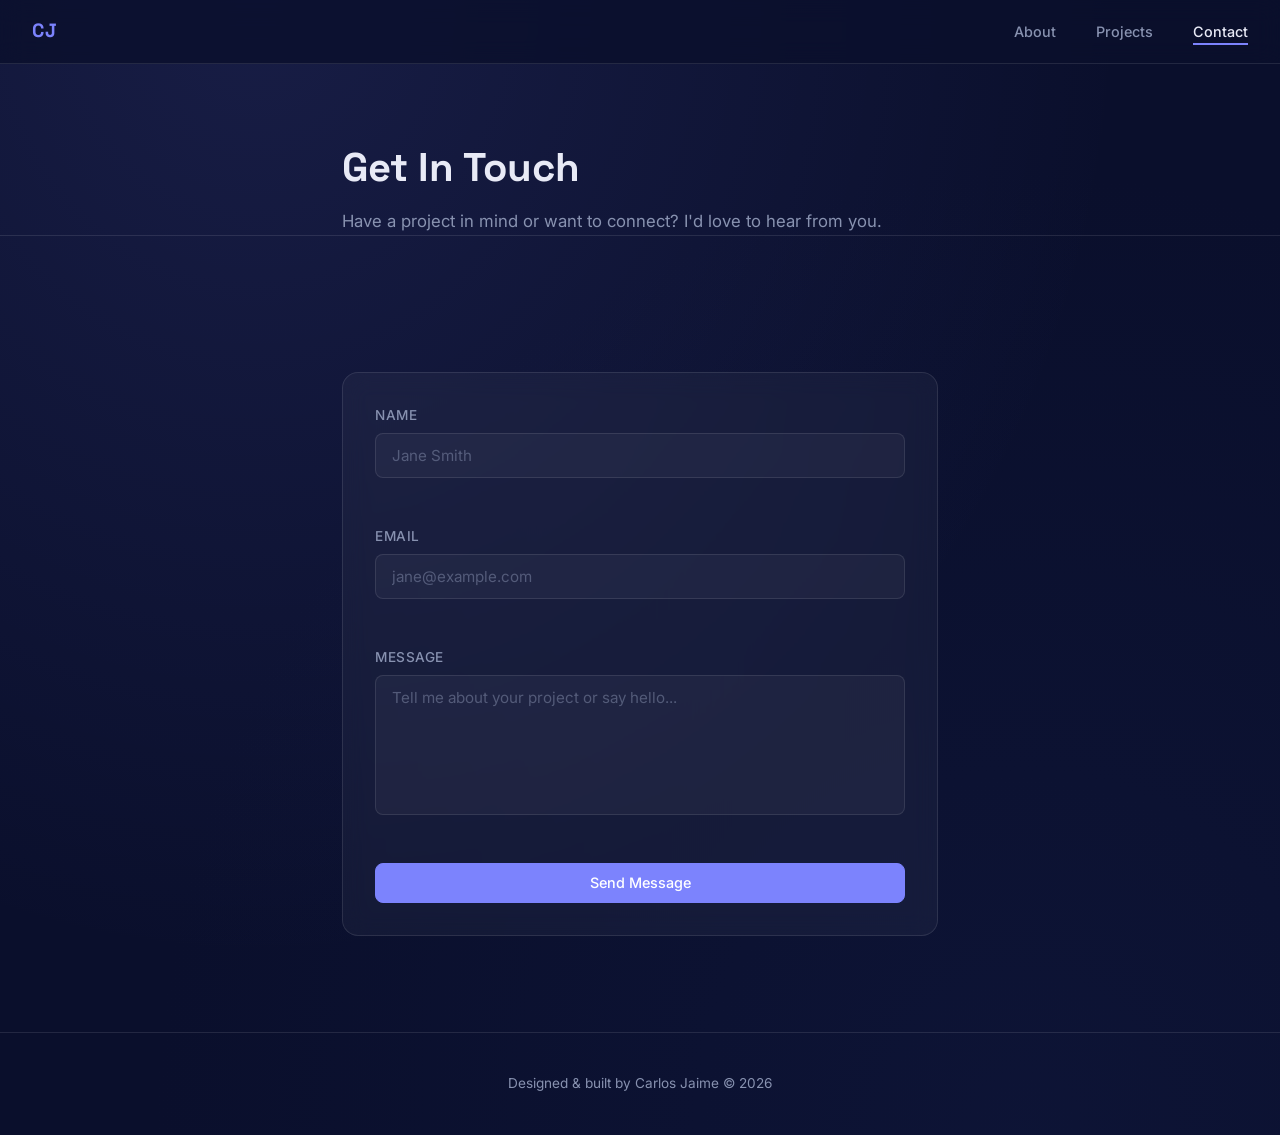
==== contact.html @ a00077f0 "Initial portfolio site — 3-page glass-morphism layout - index.html: About Me with hero, bio grid, an" ====
<!DOCTYPE html>
<html lang="en">
<head>
  <meta charset="UTF-8">
  <meta name="viewport" content="width=device-width, initial-scale=1.0">
  <meta name="description" content="Get in touch with Carlos Jaime — developer open to new opportunities.">
  <title>Contact — Carlos Jaime</title>
  <link rel="stylesheet" href="css/style.css">
</head>
<body>

  <!-- ── Navigation ─────────────────────────────────────────────────────── -->
  <header>
    <nav class="nav" role="navigation" aria-label="Main navigation">
      <a href="index.html" class="nav__brand">CJ</a>
      <button class="nav__toggle" aria-label="Toggle navigation" aria-expanded="false">&#9776;</button>
      <ul class="nav__links">
        <li><a href="index.html"    class="nav__link">About</a></li>
        <li><a href="projects.html" class="nav__link">Projects</a></li>
        <li><a href="contact.html"  class="nav__link">Contact</a></li>
      </ul>
    </nav>
  </header>

  <main>

    <!-- ── Page Header ────────────────────────────────────────────────────── -->
    <section class="contact-hero section" aria-label="Contact introduction">
      <div class="container--narrow">
        <h1 class="page-title">Get In Touch</h1>
        <p class="page-subtitle">
          Have a project in mind or want to connect? I'd love to hear from you.
        </p>
      </div>
    </section>

    <!-- ── Contact Form ───────────────────────────────────────────────────── -->
    <section class="contact section">
      <div class="container--narrow">

        <form class="contact-form glass-card" id="contactForm" novalidate>

          <div class="form-group">
            <label class="form-label" for="name">Name</label>
            <input
              class="form-input"
              type="text"
              id="name"
              name="name"
              placeholder="Jane Smith"
              autocomplete="name"
            >
            <span class="form-error" id="name-error" role="alert" aria-live="polite"></span>
          </div>

          <div class="form-group">
            <label class="form-label" for="email">Email</label>
            <input
              class="form-input"
              type="email"
              id="email"
              name="email"
              placeholder="jane@example.com"
              autocomplete="email"
            >
            <span class="form-error" id="email-error" role="alert" aria-live="polite"></span>
          </div>

          <div class="form-group">
            <label class="form-label" for="message">Message</label>
            <textarea
              class="form-input form-input--textarea"
              id="message"
              name="message"
              placeholder="Tell me about your project or say hello..."
              rows="5"
            ></textarea>
            <span class="form-error" id="message-error" role="alert" aria-live="polite"></span>
          </div>

          <button class="btn btn--solid" type="submit">Send Message</button>

          <div class="form-success" id="formSuccess" hidden>
            Your message was sent — I'll be in touch soon!
          </div>

        </form>

      </div>
    </section>

  </main>

  <!-- ── Footer ─────────────────────────────────────────────────────────── -->
  <footer class="footer">
    <p class="footer__text">Designed &amp; built by Carlos Jaime &copy; 2026</p>
  </footer>

  <script src="js/main.js"></script>
</body>
</html>
---- css/style.css ----
@import url('https://fonts.googleapis.com/css2?family=Inter:wght@300;400;500&family=Space+Grotesk:wght@500;600;700&display=swap');

/* ─── Variables ─────────────────────────────────────────────────────────── */
:root {
  --color-bg:           #0a0f2c;
  --color-bg-mid:       #0e1538;
  --color-bg-surface:   rgba(255, 255, 255, 0.04);
  --color-text-primary: #e8eaf6;
  --color-text-muted:   #8892b0;
  --color-accent:       #7c83fd;
  --color-accent-glow:  rgba(124, 131, 253, 0.25);
  --color-glass-border: rgba(255, 255, 255, 0.10);
  --color-nav-bg:       rgba(10, 15, 44, 0.80);
  --color-error:        #f87171;

  --font-display: 'Space Grotesk', sans-serif;
  --font-body:    'Inter', sans-serif;

  --radius-card: 16px;
  --radius-btn:  8px;
  --radius-input: 8px;

  --blur-glass: blur(12px);

  --transition-base: 0.25s ease;
  --transition-slow: 0.45s ease;

  --space-section: 6rem;
  --space-gap:     2rem;
}

/* ─── Reset ─────────────────────────────────────────────────────────────── */
*, *::before, *::after { box-sizing: border-box; margin: 0; padding: 0; }
html { scroll-behavior: smooth; }

body {
  font-family: var(--font-body);
  font-weight: 400;
  color: var(--color-text-primary);
  background-color: var(--color-bg);
  background-image: radial-gradient(ellipse at 20% 0%, rgba(124, 131, 253, 0.12) 0%, transparent 60%),
                    radial-gradient(ellipse at 80% 100%, rgba(14, 21, 56, 0.8) 0%, transparent 60%);
  min-height: 100vh;
  line-height: 1.6;
  -webkit-font-smoothing: antialiased;
}

img { display: block; max-width: 100%; }
a { color: inherit; text-decoration: none; }
ul { list-style: none; }
button { font-family: inherit; cursor: pointer; }

/* ─── Layout Utilities ───────────────────────────────────────────────────── */
.container {
  max-width: 1100px;
  margin: 0 auto;
  padding: 0 2rem;
}

.container--narrow {
  max-width: 660px;
  margin: 0 auto;
  padding: 0 2rem;
}

.section {
  padding: var(--space-section) 0;
}

.section-title,
.page-title {
  font-family: var(--font-display);
  font-weight: 700;
  font-size: clamp(1.75rem, 4vw, 2.5rem);
  color: var(--color-text-primary);
  margin-bottom: 0.5rem;
}

.section-title::after {
  content: '';
  display: block;
  width: 48px;
  height: 3px;
  background: var(--color-accent);
  border-radius: 2px;
  margin-top: 0.6rem;
}

.page-subtitle {
  color: var(--color-text-muted);
  font-size: 1.05rem;
  margin-top: 0.5rem;
}

/* ─── Navigation ─────────────────────────────────────────────────────────── */
.nav {
  position: sticky;
  top: 0;
  z-index: 100;
  background: var(--color-nav-bg);
  backdrop-filter: var(--blur-glass);
  -webkit-backdrop-filter: var(--blur-glass);
  border-bottom: 1px solid var(--color-glass-border);
  display: flex;
  align-items: center;
  justify-content: space-between;
  padding: 1rem 2rem;
  transition: box-shadow var(--transition-base);
}

.nav--scrolled {
  box-shadow: 0 4px 32px rgba(0, 0, 0, 0.45);
}

.nav__brand {
  font-family: var(--font-display);
  font-weight: 700;
  font-size: 1.2rem;
  color: var(--color-accent);
  letter-spacing: 0.03em;
}

.nav__links {
  display: flex;
  gap: 2.5rem;
}

.nav__link {
  font-size: 0.9rem;
  font-weight: 500;
  color: var(--color-text-muted);
  padding-bottom: 3px;
  border-bottom: 2px solid transparent;
  transition: color var(--transition-base), border-color var(--transition-base);
}

.nav__link:hover,
.nav__link--active {
  color: var(--color-text-primary);
  border-bottom-color: var(--color-accent);
}

.nav__toggle {
  display: none;
  background: none;
  border: 1px solid var(--color-glass-border);
  border-radius: 6px;
  color: var(--color-text-primary);
  font-size: 1.2rem;
  padding: 0.3rem 0.6rem;
  line-height: 1;
  transition: border-color var(--transition-base);
}

.nav__toggle:hover {
  border-color: var(--color-accent);
  color: var(--color-accent);
}

/* ─── Glass Card ─────────────────────────────────────────────────────────── */
.glass-card {
  background: var(--color-bg-surface);
  border: 1px solid var(--color-glass-border);
  border-radius: var(--radius-card);
  backdrop-filter: var(--blur-glass);
  -webkit-backdrop-filter: var(--blur-glass);
  padding: 2rem;
  transition: transform var(--transition-base),
              box-shadow var(--transition-base),
              border-color var(--transition-base),
              opacity 0.5s ease;
}

.glass-card:hover {
  transform: translateY(-4px);
  box-shadow: 0 8px 40px var(--color-accent-glow);
  border-color: rgba(124, 131, 253, 0.28);
}

/* ─── Buttons ────────────────────────────────────────────────────────────── */
.btn {
  display: inline-block;
  font-family: var(--font-body);
  font-weight: 500;
  font-size: 0.9rem;
  padding: 0.65rem 1.5rem;
  border-radius: var(--radius-btn);
  border: 1px solid var(--color-accent);
  background: transparent;
  color: var(--color-accent);
  cursor: pointer;
  transition: background var(--transition-base),
              color var(--transition-base),
              box-shadow var(--transition-base),
              transform var(--transition-base);
}

.btn:hover {
  background: var(--color-accent);
  color: #fff;
  box-shadow: 0 0 24px var(--color-accent-glow);
  transform: translateY(-1px);
}

.btn--solid {
  background: var(--color-accent);
  color: #fff;
}

.btn--solid:hover {
  background: transparent;
  color: var(--color-accent);
}

/* ─── Skill Chip ─────────────────────────────────────────────────────────── */
.skill-chip {
  display: inline-block;
  font-size: 0.8rem;
  font-weight: 500;
  color: var(--color-text-muted);
  background: var(--color-bg-surface);
  border: 1px solid var(--color-glass-border);
  border-radius: 100px;
  padding: 0.3rem 0.85rem;
  transition: color var(--transition-base),
              border-color var(--transition-base),
              opacity 0.5s ease,
              transform 0.5s ease;
}

.skill-chip:hover {
  color: var(--color-accent);
  border-color: rgba(124, 131, 253, 0.4);
}

/* ─── Scroll Reveal ──────────────────────────────────────────────────────── */
.glass-card,
.skill-chip {
  opacity: 0;
  transform: translateY(20px);
}

.glass-card.visible,
.skill-chip.visible {
  opacity: 1;
  transform: translateY(0);
}

/* ─── Footer ─────────────────────────────────────────────────────────────── */
.footer {
  border-top: 1px solid var(--color-glass-border);
  padding: 2.5rem 2rem;
  text-align: center;
}

.footer__text {
  font-size: 0.85rem;
  color: var(--color-text-muted);
}

/* ═══════════════════════════════════════════════════════════════════════════
   INDEX.HTML — About Me
═══════════════════════════════════════════════════════════════════════════ */

/* Hero */
.hero {
  position: relative;
  min-height: 100svh;
  min-height: 100vh;
  display: flex;
  align-items: center;
  justify-content: center;
  overflow: hidden;
  padding: 2rem;
}

.hero::before {
  content: '';
  position: absolute;
  top: -20%;
  right: -10%;
  width: 600px;
  height: 600px;
  background: radial-gradient(circle, rgba(124, 131, 253, 0.18) 0%, transparent 70%);
  filter: blur(40px);
  pointer-events: none;
  animation: orb-float 8s ease-in-out infinite;
}

@keyframes orb-float {
  0%, 100% { transform: translateY(0) scale(1); }
  50%       { transform: translateY(-30px) scale(1.05); }
}

.hero__content {
  text-align: center;
  max-width: 720px;
  position: relative;
  z-index: 1;
}

.hero__greeting {
  font-size: 1rem;
  color: var(--color-text-muted);
  letter-spacing: 0.15em;
  text-transform: uppercase;
  margin-bottom: 0.5rem;
}

.hero__name {
  font-family: var(--font-display);
  font-weight: 700;
  font-size: clamp(2.8rem, 8vw, 5.5rem);
  line-height: 1.1;
  background: linear-gradient(135deg, #e8eaf6 30%, var(--color-accent));
  -webkit-background-clip: text;
  -webkit-text-fill-color: transparent;
  background-clip: text;
  margin-bottom: 1rem;
}

.hero__tagline {
  font-size: clamp(1rem, 2.5vw, 1.2rem);
  color: var(--color-text-muted);
  max-width: 520px;
  margin: 0 auto 2.5rem;
  line-height: 1.7;
}

.hero__actions {
  display: flex;
  gap: 1rem;
  justify-content: center;
  flex-wrap: wrap;
}

/* Bio */
.bio {
  border-top: 1px solid var(--color-glass-border);
}

.bio__grid {
  display: grid;
  grid-template-columns: 1fr 340px;
  gap: 3rem;
  align-items: start;
  margin-top: 2.5rem;
}

.bio__text p {
  color: var(--color-text-muted);
  line-height: 1.8;
  margin-bottom: 1.2rem;
  font-size: 1.05rem;
}

.bio__text p:last-child { margin-bottom: 0; }

.bio__image-card {
  aspect-ratio: 3 / 4;
  display: flex;
  align-items: center;
  justify-content: center;
  text-align: center;
  padding: 0;
  overflow: hidden;
}

.bio__image-card img {
  width: 100%;
  height: 100%;
  object-fit: cover;
  border-radius: var(--radius-card);
}

.bio__img-label {
  font-size: 0.85rem;
  color: var(--color-text-muted);
  font-style: italic;
}

/* Skills */
.skills {
  border-top: 1px solid var(--color-glass-border);
}

.skills__grid {
  display: flex;
  flex-wrap: wrap;
  gap: 0.75rem;
  margin-top: 2rem;
}

/* ═══════════════════════════════════════════════════════════════════════════
   PROJECTS.HTML
═══════════════════════════════════════════════════════════════════════════ */

.projects-hero {
  padding: calc(var(--space-section) * 0.75) 0 0;
}

.projects {
  border-top: 1px solid var(--color-glass-border);
}

.projects__grid {
  display: grid;
  grid-template-columns: repeat(auto-fill, minmax(300px, 1fr));
  gap: var(--space-gap);
  margin-top: 2.5rem;
}

.project-card {
  padding: 0;
  display: flex;
  flex-direction: column;
  overflow: hidden;
}

.project-card__image-wrap {
  height: 200px;
  background: linear-gradient(135deg, rgba(124, 131, 253, 0.1), rgba(14, 21, 56, 0.6));
  display: flex;
  align-items: center;
  justify-content: center;
  border-bottom: 1px solid var(--color-glass-border);
}

.project-card__img-label {
  font-size: 0.8rem;
  color: var(--color-text-muted);
  font-style: italic;
  letter-spacing: 0.05em;
}

.project-card__body {
  padding: 1.5rem;
  display: flex;
  flex-direction: column;
  gap: 0.85rem;
  flex: 1;
}

.project-card__title {
  font-family: var(--font-display);
  font-weight: 600;
  font-size: 1.1rem;
  color: var(--color-text-primary);
}

.project-card__desc {
  font-size: 0.9rem;
  color: var(--color-text-muted);
  line-height: 1.65;
  flex: 1;
}

.project-card__tags {
  display: flex;
  flex-wrap: wrap;
  gap: 0.5rem;
}

.project-card__links {
  display: flex;
  gap: 0.75rem;
  flex-wrap: wrap;
  margin-top: 0.25rem;
}

.project-card__links .btn {
  font-size: 0.82rem;
  padding: 0.5rem 1.1rem;
}

/* ═══════════════════════════════════════════════════════════════════════════
   CONTACT.HTML
═══════════════════════════════════════════════════════════════════════════ */

.contact-hero {
  padding: calc(var(--space-section) * 0.75) 0 0;
}

.contact {
  border-top: 1px solid var(--color-glass-border);
}

.contact-form {
  margin-top: 2.5rem;
  display: flex;
  flex-direction: column;
  gap: 1.5rem;
}

.form-group {
  display: flex;
  flex-direction: column;
  gap: 0.4rem;
}

.form-label {
  font-size: 0.85rem;
  font-weight: 500;
  color: var(--color-text-muted);
  letter-spacing: 0.04em;
  text-transform: uppercase;
}

.form-input {
  width: 100%;
  background: rgba(255, 255, 255, 0.04);
  border: 1px solid var(--color-glass-border);
  border-radius: var(--radius-input);
  color: var(--color-text-primary);
  font-family: var(--font-body);
  font-size: 0.95rem;
  padding: 0.75rem 1rem;
  transition: border-color var(--transition-base), box-shadow var(--transition-base);
  outline: none;
  resize: none;
}

.form-input::placeholder {
  color: rgba(136, 146, 176, 0.5);
}

.form-input:focus {
  border-color: var(--color-accent);
  box-shadow: 0 0 0 3px var(--color-accent-glow);
}

.form-input--error {
  border-color: var(--color-error);
  box-shadow: 0 0 0 3px rgba(248, 113, 113, 0.15);
}

.form-input--textarea {
  min-height: 140px;
}

.form-error {
  font-size: 0.8rem;
  color: var(--color-error);
  min-height: 1.1rem;
}

.form-success {
  text-align: center;
  padding: 1rem;
  border-radius: var(--radius-btn);
  background: rgba(124, 131, 253, 0.12);
  border: 1px solid rgba(124, 131, 253, 0.3);
  color: var(--color-accent);
  font-size: 0.95rem;
}

/* ═══════════════════════════════════════════════════════════════════════════
   RESPONSIVE — 768px
═══════════════════════════════════════════════════════════════════════════ */

@media (max-width: 768px) {
  :root {
    --space-section: 4rem;
    --space-gap: 1.25rem;
  }

  .container,
  .container--narrow {
    padding: 0 1.25rem;
  }

  /* Nav mobile */
  .nav {
    flex-wrap: wrap;
    padding: 1rem 1.25rem;
  }

  .nav__toggle {
    display: block;
  }

  .nav__links {
    display: none;
    flex-direction: column;
    gap: 0;
    width: 100%;
    margin-top: 0.75rem;
    border-top: 1px solid var(--color-glass-border);
    padding-top: 0.75rem;
  }

  .nav__links--open {
    display: flex;
  }

  .nav__link {
    padding: 0.6rem 0;
    border-bottom: none;
    border-left: 2px solid transparent;
    padding-left: 0.75rem;
  }

  .nav__link:hover,
  .nav__link--active {
    border-bottom: none;
    border-left-color: var(--color-accent);
  }

  /* Hero */
  .hero { padding: 1.5rem 1.25rem; }

  /* Bio grid */
  .bio__grid {
    grid-template-columns: 1fr;
    gap: 2rem;
  }

  .bio__image-card {
    aspect-ratio: 4 / 3;
    max-width: 340px;
    margin: 0 auto;
  }

  /* Projects */
  .projects__grid {
    grid-template-columns: 1fr;
  }

  /* Glass cards on touch: no hover lift (it sticks on mobile) */
  .glass-card:hover {
    transform: none;
  }
}
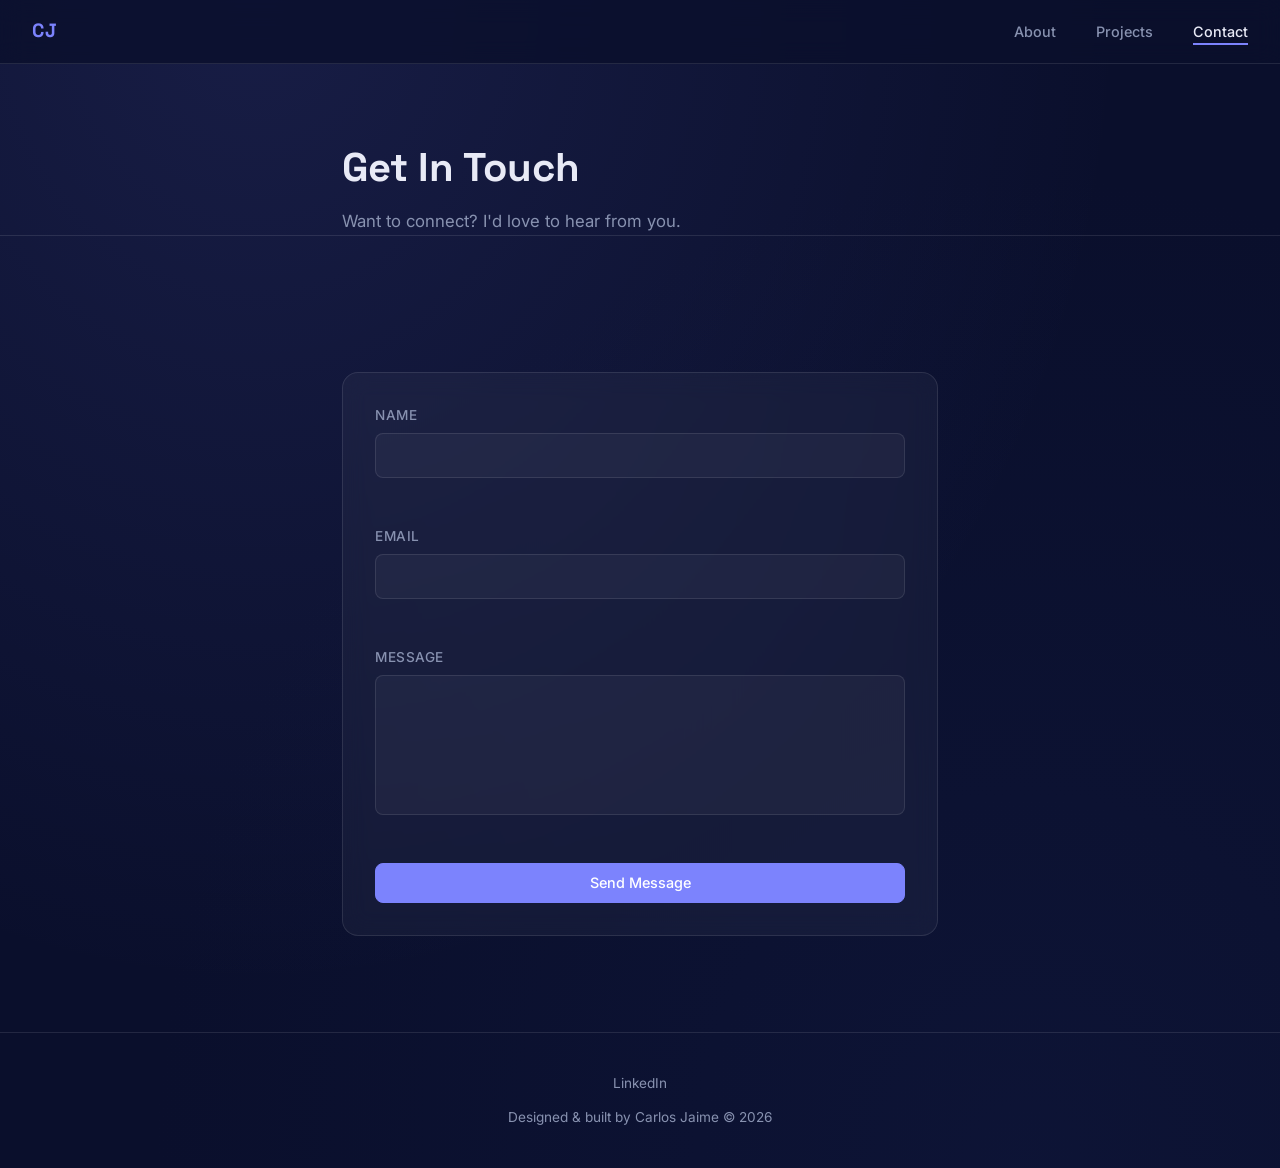
==== commit a552ddfe: "Add PHP contact form, security hardening, and LinkedIn link - contact.php: server-side validation, s" ====
--- a/contact.html
+++ b/contact.html
@@ -29,7 +29,7 @@
       <div class="container--narrow">
         <h1 class="page-title">Get In Touch</h1>
         <p class="page-subtitle">
-          Have a project in mind or want to connect? I'd love to hear from you.
+          Want to connect? I'd love to hear from you.
         </p>
       </div>
     </section>
@@ -40,6 +40,12 @@
 
         <form class="contact-form glass-card" id="contactForm" novalidate>
 
+          <!-- Honeypot — hidden from real users, bots fill it in -->
+          <div class="form-honeypot" aria-hidden="true">
+            <label for="website">Website</label>
+            <input type="text" id="website" name="website" tabindex="-1" autocomplete="off">
+          </div>
+
           <div class="form-group">
             <label class="form-label" for="name">Name</label>
             <input
@@ -47,7 +53,6 @@
               type="text"
               id="name"
               name="name"
-              placeholder="Jane Smith"
               autocomplete="name"
             >
             <span class="form-error" id="name-error" role="alert" aria-live="polite"></span>
@@ -60,7 +65,6 @@
               type="email"
               id="email"
               name="email"
-              placeholder="jane@example.com"
               autocomplete="email"
             >
             <span class="form-error" id="email-error" role="alert" aria-live="polite"></span>
@@ -72,7 +76,6 @@
               class="form-input form-input--textarea"
               id="message"
               name="message"
-              placeholder="Tell me about your project or say hello..."
               rows="5"
             ></textarea>
             <span class="form-error" id="message-error" role="alert" aria-live="polite"></span>
@@ -93,6 +96,9 @@
 
   <!-- ── Footer ─────────────────────────────────────────────────────────── -->
   <footer class="footer">
+    <div class="footer__links">
+      <a href="https://www.linkedin.com/in/carlos-jaime-/" class="footer__link" target="_blank" rel="noopener noreferrer">LinkedIn</a>
+    </div>
     <p class="footer__text">Designed &amp; built by Carlos Jaime &copy; 2026</p>
   </footer>
 
--- a/css/style.css
+++ b/css/style.css
@@ -258,6 +258,23 @@
   color: var(--color-text-muted);
 }
 
+.footer__links {
+  display: flex;
+  justify-content: center;
+  gap: 1.5rem;
+  margin-bottom: 0.75rem;
+}
+
+.footer__link {
+  font-size: 0.85rem;
+  color: var(--color-text-muted);
+  transition: color var(--transition-base);
+}
+
+.footer__link:hover {
+  color: var(--color-accent);
+}
+
 /* ═══════════════════════════════════════════════════════════════════════════
    INDEX.HTML — About Me
 ═══════════════════════════════════════════════════════════════════════════ */
@@ -544,6 +561,18 @@
   min-height: 1.1rem;
 }
 
+/* Honeypot — visually hidden but present in DOM so bots find it */
+.form-honeypot {
+  position: absolute;
+  left: -9999px;
+  width: 1px;
+  height: 1px;
+  overflow: hidden;
+  opacity: 0;
+  pointer-events: none;
+  tabindex: -1;
+}
+
 .form-success {
   text-align: center;
   padding: 1rem;
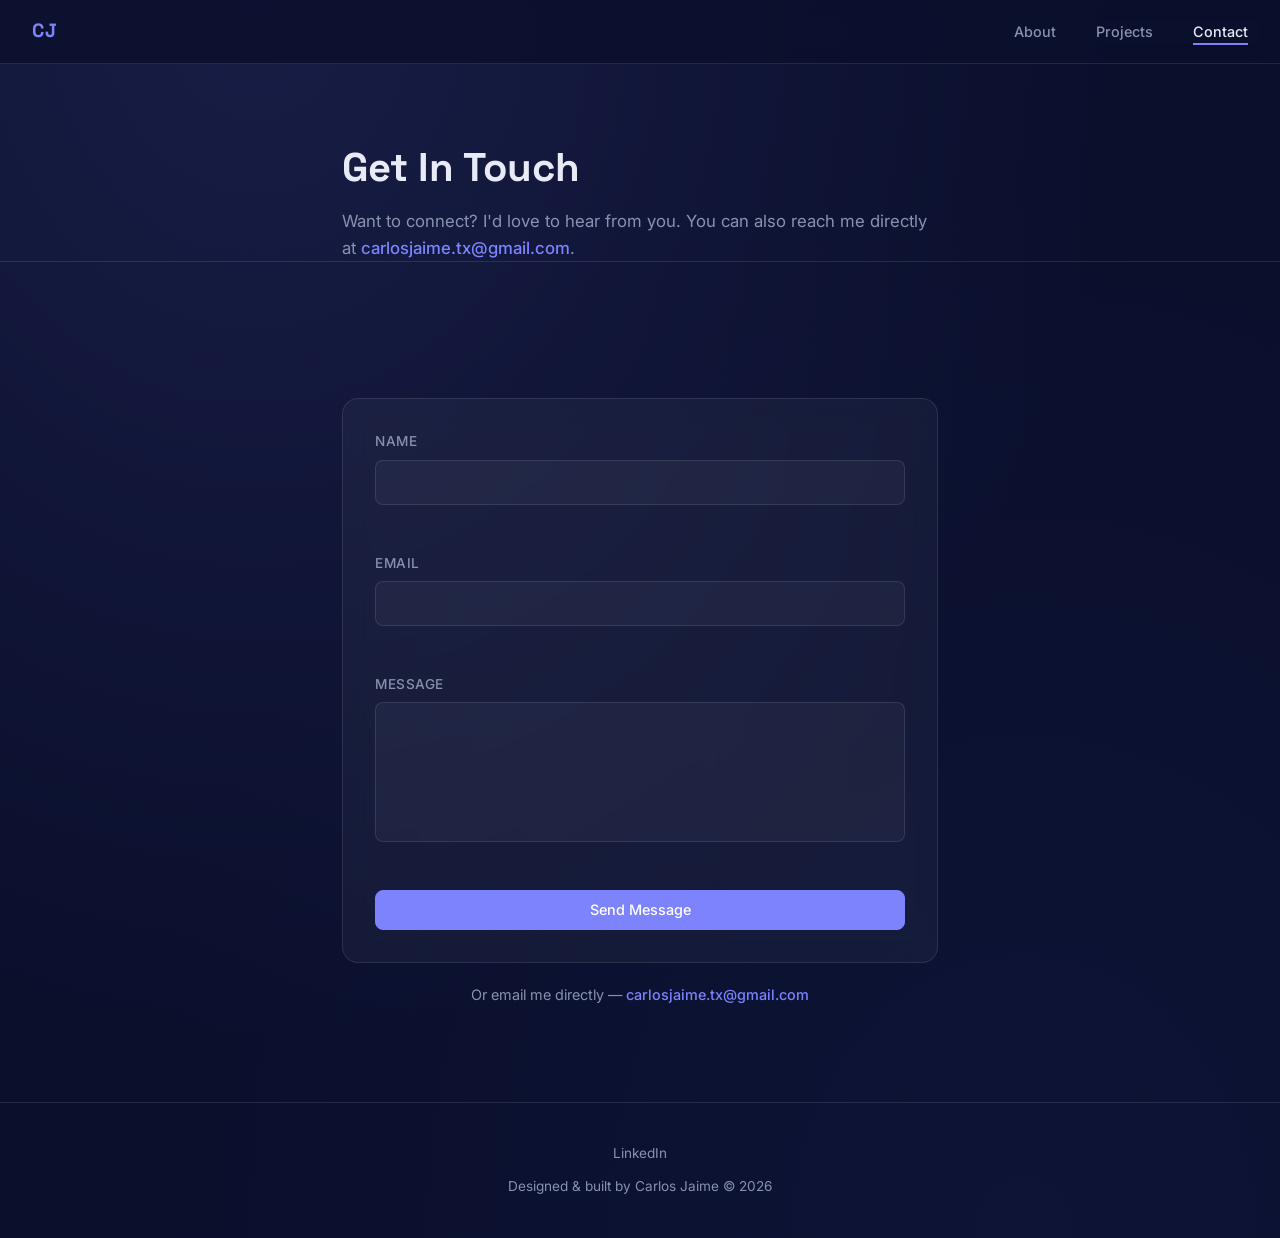
==== commit 789c11ad: "Add email to contact page and CompTIA Study project card Contact page now shows carlosjaime.tx@gmail" ====
--- a/contact.html
+++ b/contact.html
@@ -5,6 +5,7 @@
   <meta name="viewport" content="width=device-width, initial-scale=1.0">
   <meta name="description" content="Get in touch with Carlos Jaime — developer open to new opportunities.">
   <title>Contact — Carlos Jaime</title>
+  <link rel="icon" type="image/svg+xml" href="favicon.svg">
   <link rel="stylesheet" href="css/style.css">
 </head>
 <body>
@@ -29,7 +30,8 @@
       <div class="container--narrow">
         <h1 class="page-title">Get In Touch</h1>
         <p class="page-subtitle">
-          Want to connect? I'd love to hear from you.
+          Want to connect? I'd love to hear from you. You can also reach me directly at
+          <a href="mailto:carlosjaime.tx@gmail.com" style="color:var(--color-accent);text-decoration:none;font-weight:500">carlosjaime.tx@gmail.com</a>.
         </p>
       </div>
     </section>
@@ -89,6 +91,11 @@
 
         </form>
 
+        <p style="text-align:center;margin-top:1.25rem;font-size:0.9rem;color:var(--color-text-muted)">
+          Or email me directly —
+          <a href="mailto:carlosjaime.tx@gmail.com" style="color:var(--color-accent);text-decoration:none;font-weight:500">carlosjaime.tx@gmail.com</a>
+        </p>
+
       </div>
     </section>
 
--- a/css/style.css
+++ b/css/style.css
@@ -441,6 +441,18 @@
   align-items: center;
   justify-content: center;
   border-bottom: 1px solid var(--color-glass-border);
+  overflow: hidden;
+}
+
+.project-card__image-wrap img {
+  width: 100%;
+  height: 100%;
+  object-fit: cover;
+  transition: transform var(--transition-slow);
+}
+
+.project-card:hover .project-card__image-wrap img {
+  transform: scale(1.04);
 }
 
 .project-card__img-label {
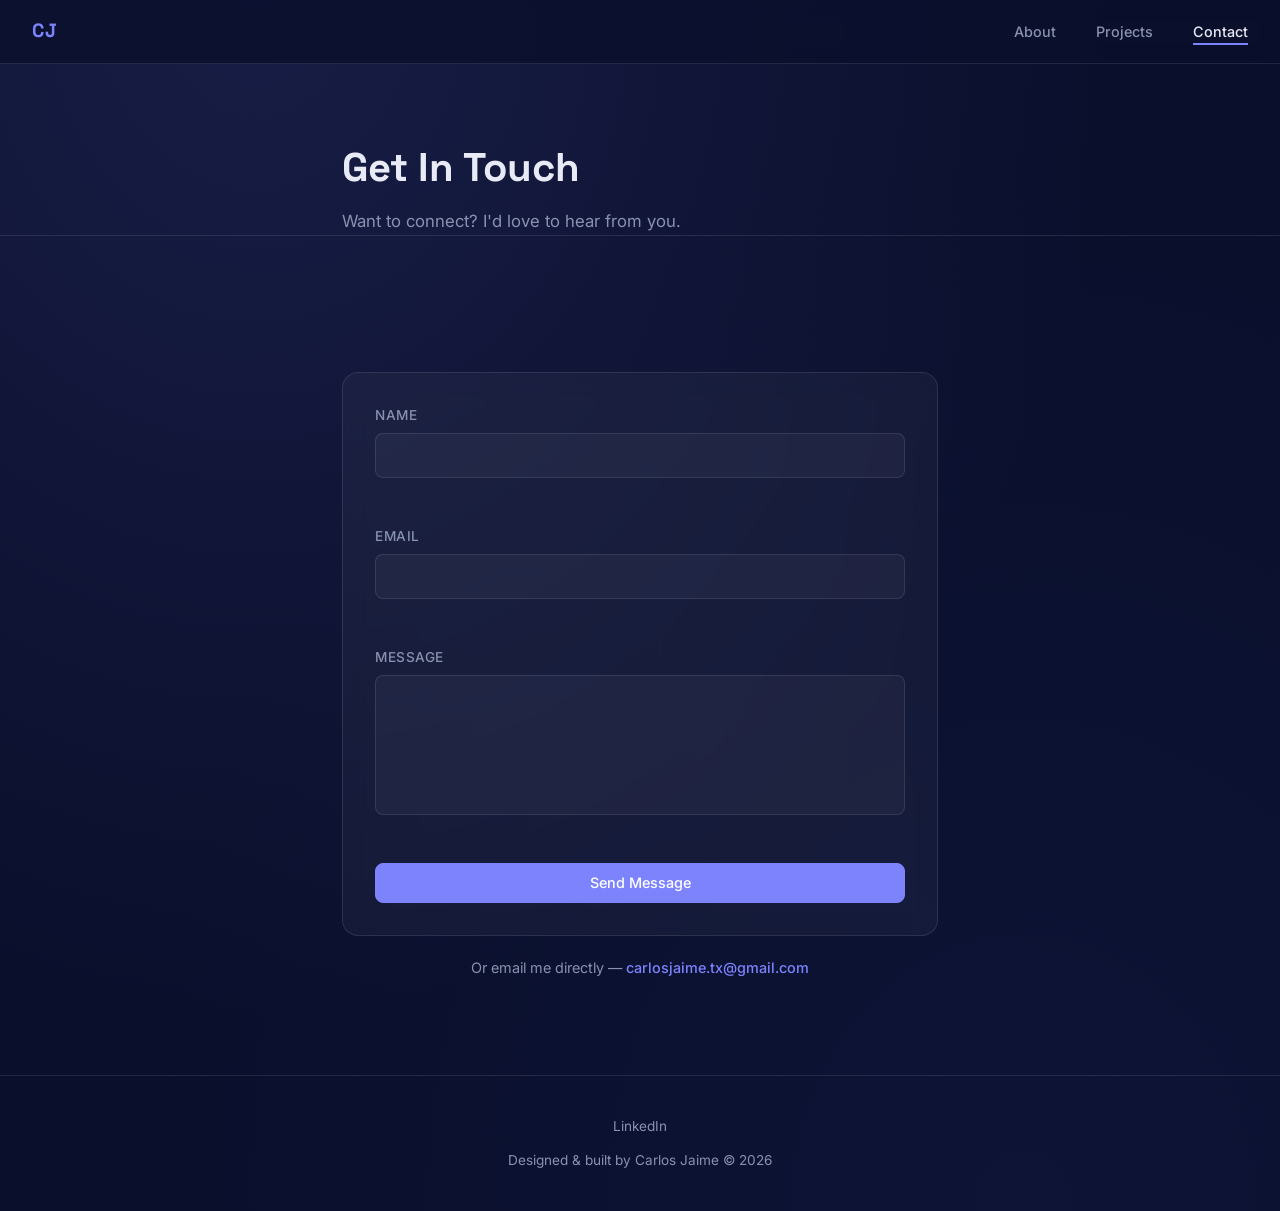
==== commit b007f55f: "Changes to the contact page" ====
--- a/contact.html
+++ b/contact.html
@@ -30,8 +30,7 @@
       <div class="container--narrow">
         <h1 class="page-title">Get In Touch</h1>
         <p class="page-subtitle">
-          Want to connect? I'd love to hear from you. You can also reach me directly at
-          <a href="mailto:carlosjaime.tx@gmail.com" style="color:var(--color-accent);text-decoration:none;font-weight:500">carlosjaime.tx@gmail.com</a>.
+          Want to connect? I'd love to hear from you.
         </p>
       </div>
     </section>
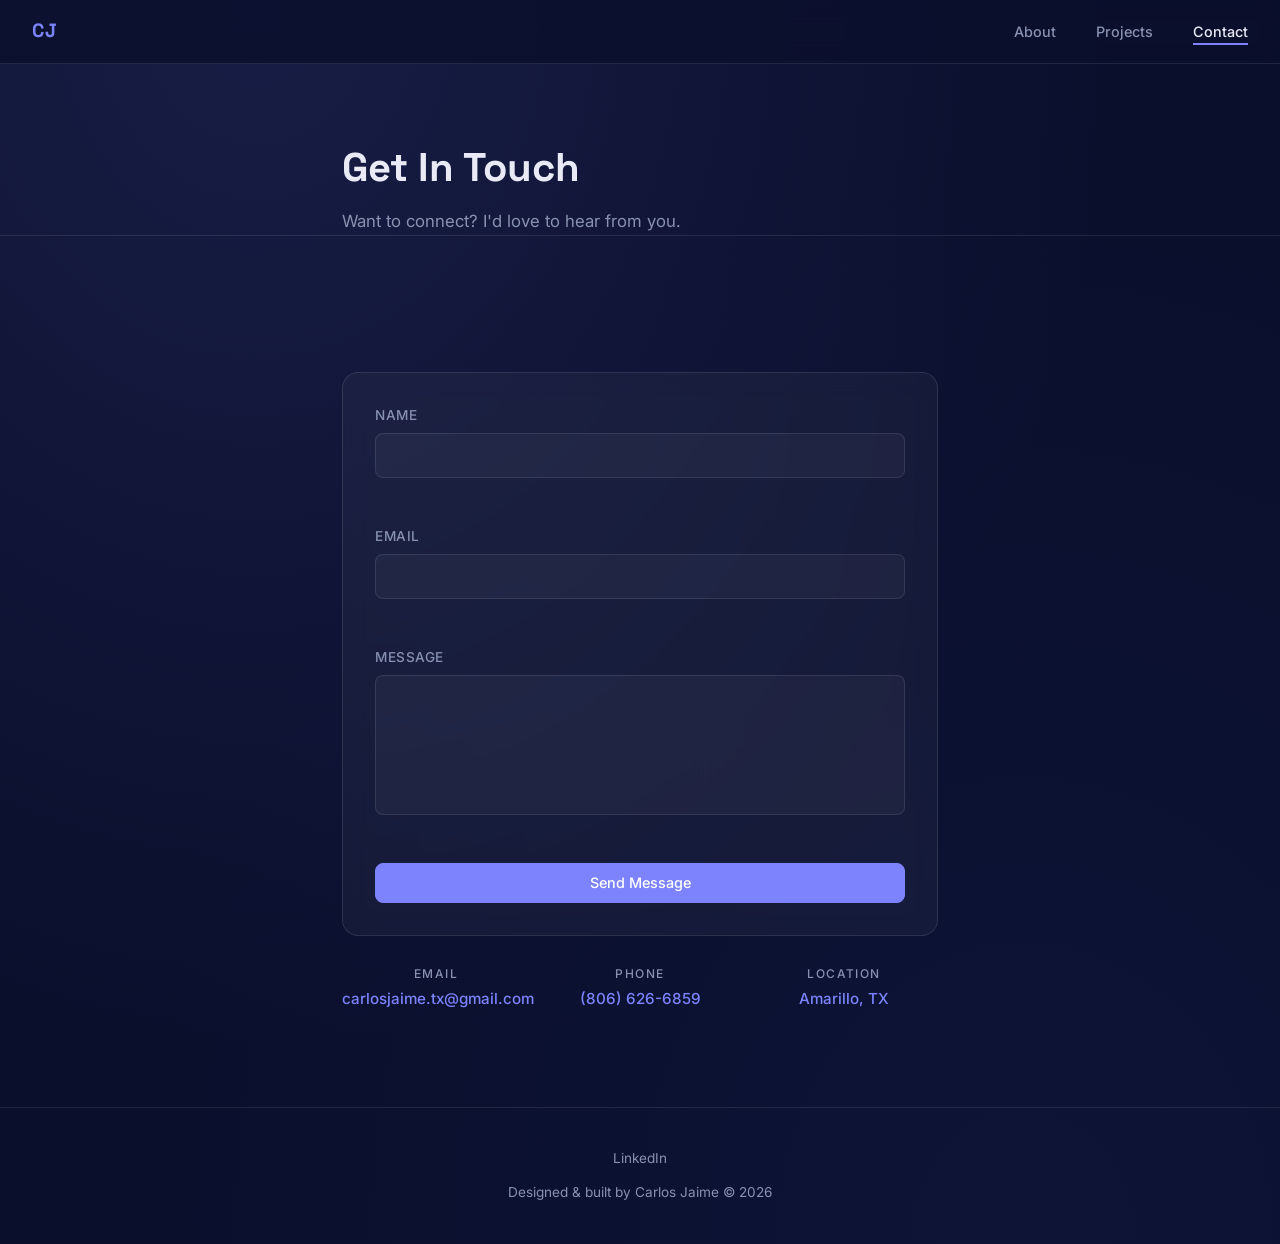
==== commit 2fd1b02a: "Refocus site on IT/sysadmin role and expand from resume Rewrite hero, About, and meta copy around th" ====
--- a/contact.html
+++ b/contact.html
@@ -90,10 +90,20 @@
 
         </form>
 
-        <p style="text-align:center;margin-top:1.25rem;font-size:0.9rem;color:var(--color-text-muted)">
-          Or email me directly —
-          <a href="mailto:carlosjaime.tx@gmail.com" style="color:var(--color-accent);text-decoration:none;font-weight:500">carlosjaime.tx@gmail.com</a>
-        </p>
+        <ul class="contact-meta">
+          <li class="contact-meta__item">
+            <span class="contact-meta__label">Email</span>
+            <a class="contact-meta__value" href="mailto:carlosjaime.tx@gmail.com">carlosjaime.tx@gmail.com</a>
+          </li>
+          <li class="contact-meta__item">
+            <span class="contact-meta__label">Phone</span>
+            <a class="contact-meta__value" href="tel:+18066266859">(806) 626-6859</a>
+          </li>
+          <li class="contact-meta__item">
+            <span class="contact-meta__label">Location</span>
+            <span class="contact-meta__value">Amarillo, TX</span>
+          </li>
+        </ul>
 
       </div>
     </section>
--- a/css/style.css
+++ b/css/style.css
@@ -401,11 +401,114 @@
   border-top: 1px solid var(--color-glass-border);
 }
 
+.skills__group {
+  margin-top: 2rem;
+}
+
+.skills__group + .skills__group {
+  margin-top: 1.75rem;
+}
+
+.skills__group-title {
+  font-family: var(--font-display);
+  font-weight: 600;
+  font-size: 0.85rem;
+  letter-spacing: 0.12em;
+  text-transform: uppercase;
+  color: var(--color-text-muted);
+  margin-bottom: 0.75rem;
+}
+
 .skills__grid {
   display: flex;
   flex-wrap: wrap;
   gap: 0.75rem;
+}
+
+/* Experience */
+.experience {
+  border-top: 1px solid var(--color-glass-border);
+}
+
+.experience__list {
+  display: flex;
+  flex-direction: column;
+  gap: 1.5rem;
   margin-top: 2rem;
+}
+
+.experience-item__header {
+  margin-bottom: 1rem;
+}
+
+.experience-item__role {
+  font-family: var(--font-display);
+  font-weight: 600;
+  font-size: 1.15rem;
+  color: var(--color-text-primary);
+}
+
+.experience-item__meta {
+  display: flex;
+  flex-wrap: wrap;
+  gap: 0.4rem 0.9rem;
+  color: var(--color-text-muted);
+  font-size: 0.9rem;
+  margin-top: 0.25rem;
+}
+
+.experience-item__org {
+  color: var(--color-accent);
+  font-weight: 500;
+}
+
+.experience-item__bullets {
+  list-style: disc;
+  padding-left: 1.2rem;
+  color: var(--color-text-muted);
+  font-size: 0.95rem;
+  line-height: 1.7;
+}
+
+.experience-item__bullets li + li {
+  margin-top: 0.4rem;
+}
+
+/* Education */
+.education {
+  border-top: 1px solid var(--color-glass-border);
+}
+
+.education__list {
+  display: grid;
+  grid-template-columns: repeat(auto-fit, minmax(240px, 1fr));
+  gap: var(--space-gap);
+  margin-top: 2rem;
+}
+
+.education-item {
+  padding: 1.5rem;
+}
+
+.education-item__school {
+  font-family: var(--font-display);
+  font-weight: 600;
+  font-size: 1.05rem;
+  color: var(--color-text-primary);
+  margin-bottom: 0.35rem;
+}
+
+.education-item__degree {
+  color: var(--color-text-muted);
+  font-size: 0.95rem;
+  margin-bottom: 0.35rem;
+}
+
+.education-item__meta {
+  color: var(--color-accent);
+  font-size: 0.85rem;
+  font-weight: 500;
+  letter-spacing: 0.02em;
 }
 
 /* ═══════════════════════════════════════════════════════════════════════════
@@ -595,6 +698,39 @@
   font-size: 0.95rem;
 }
 
+.contact-meta {
+  margin-top: 1.75rem;
+  display: grid;
+  grid-template-columns: repeat(auto-fit, minmax(180px, 1fr));
+  gap: 1rem;
+  text-align: center;
+}
+
+.contact-meta__item {
+  display: flex;
+  flex-direction: column;
+  gap: 0.25rem;
+}
+
+.contact-meta__label {
+  font-size: 0.75rem;
+  font-weight: 500;
+  color: var(--color-text-muted);
+  letter-spacing: 0.12em;
+  text-transform: uppercase;
+}
+
+.contact-meta__value {
+  font-size: 0.95rem;
+  font-weight: 500;
+  color: var(--color-accent);
+  transition: color var(--transition-base);
+}
+
+a.contact-meta__value:hover {
+  color: var(--color-text-primary);
+}
+
 /* ═══════════════════════════════════════════════════════════════════════════
    RESPONSIVE — 768px
 ═══════════════════════════════════════════════════════════════════════════ */
